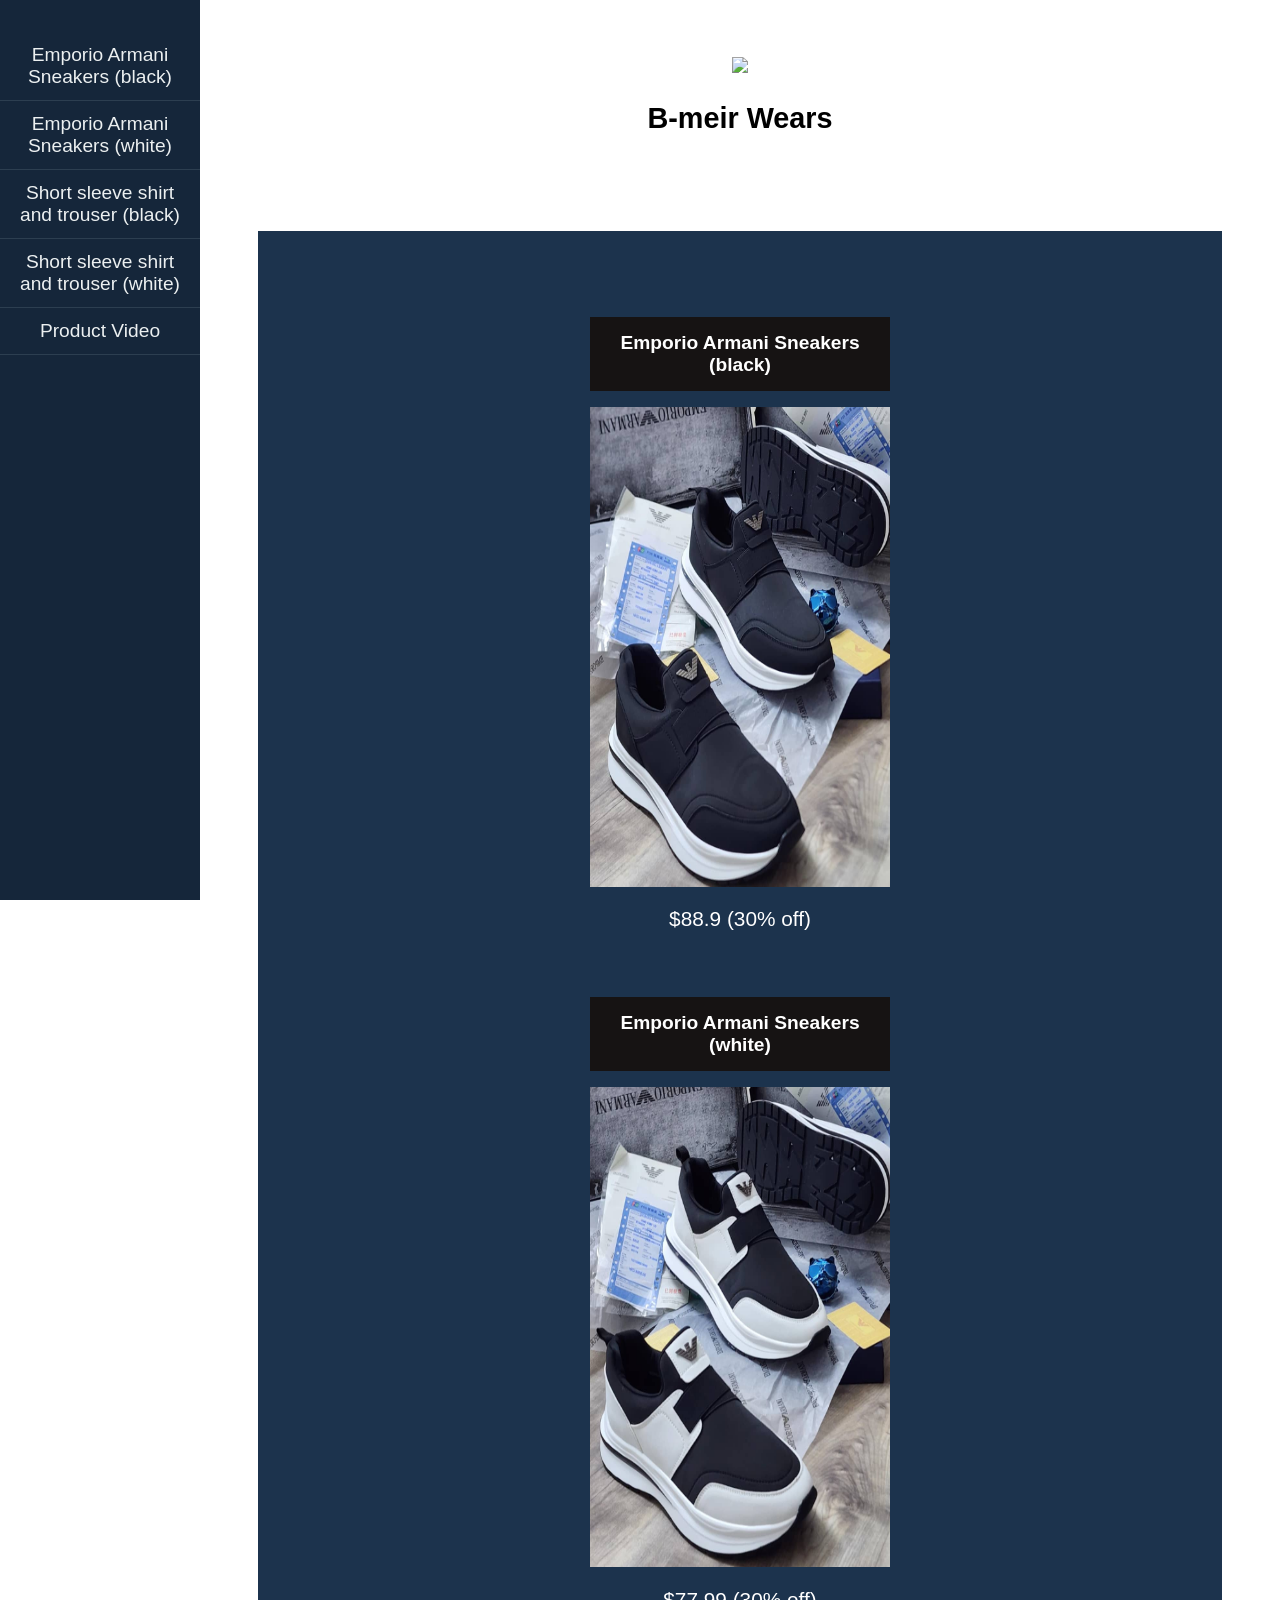
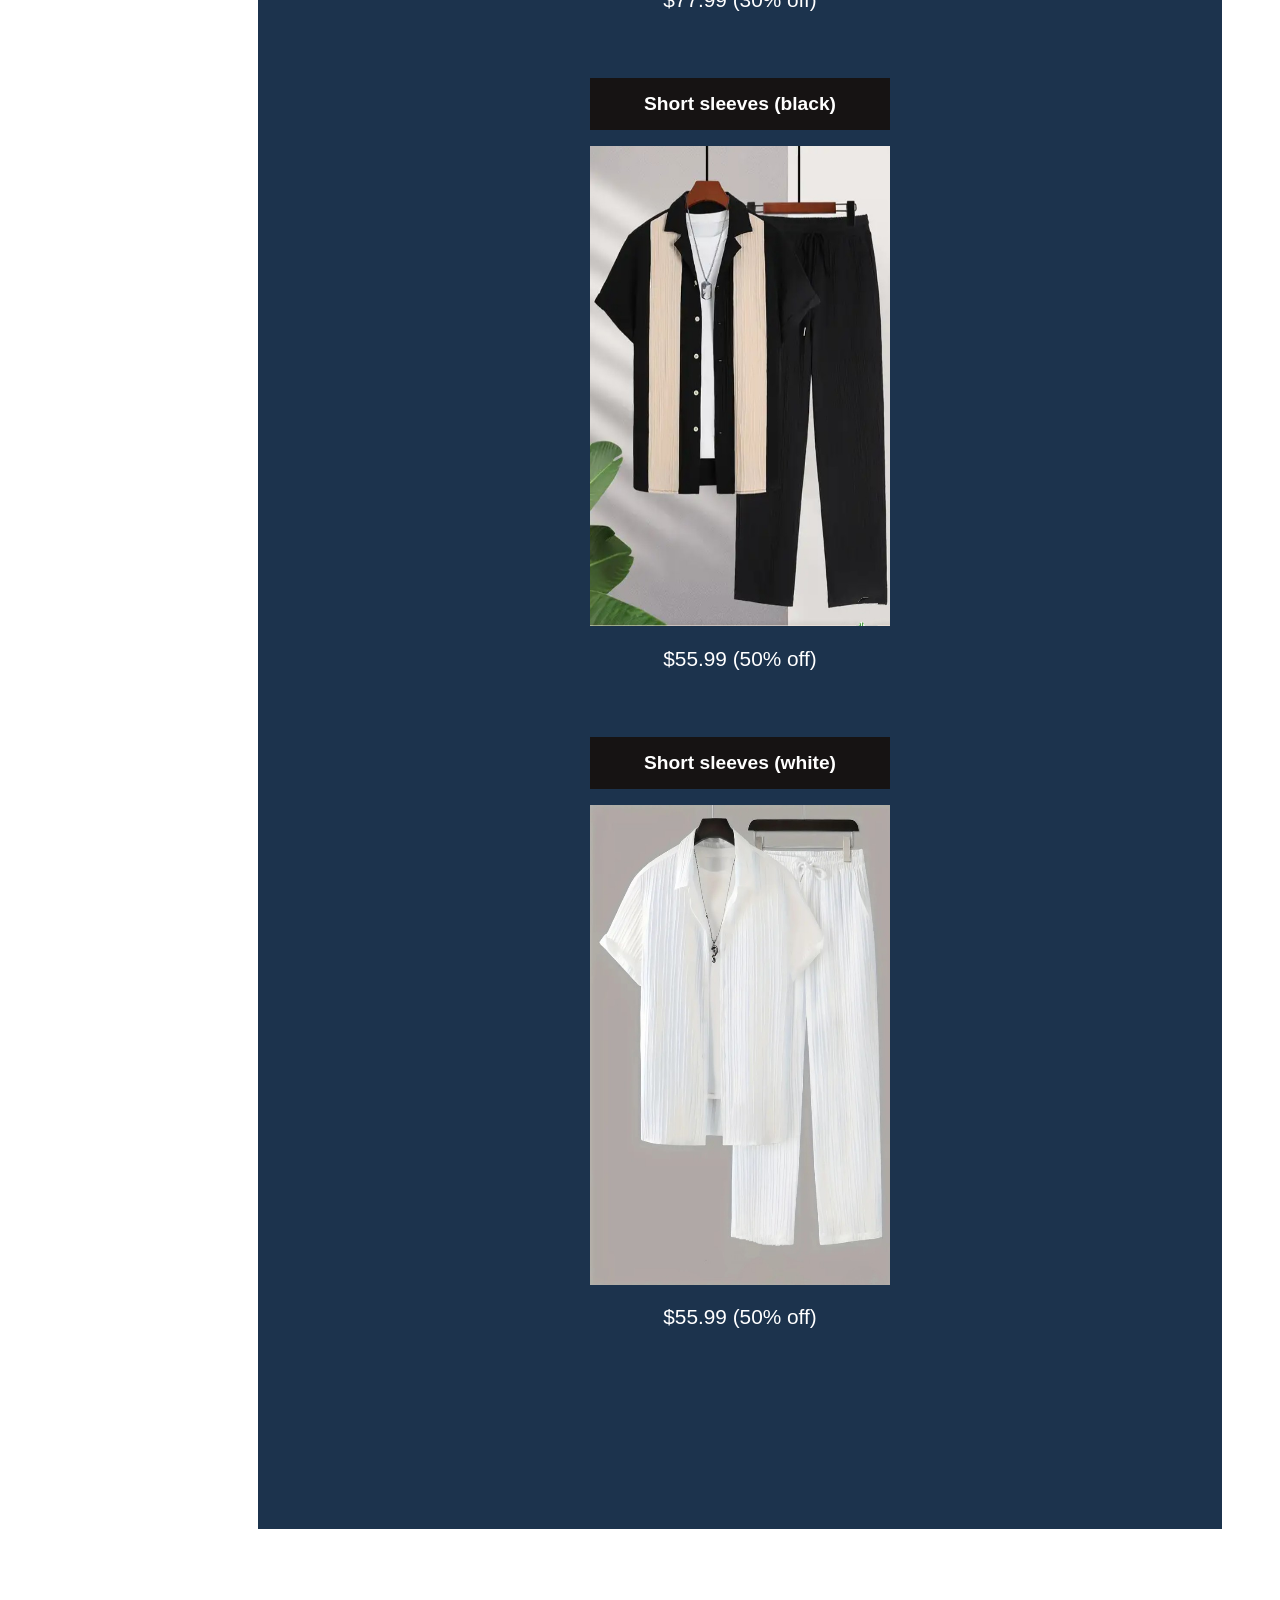
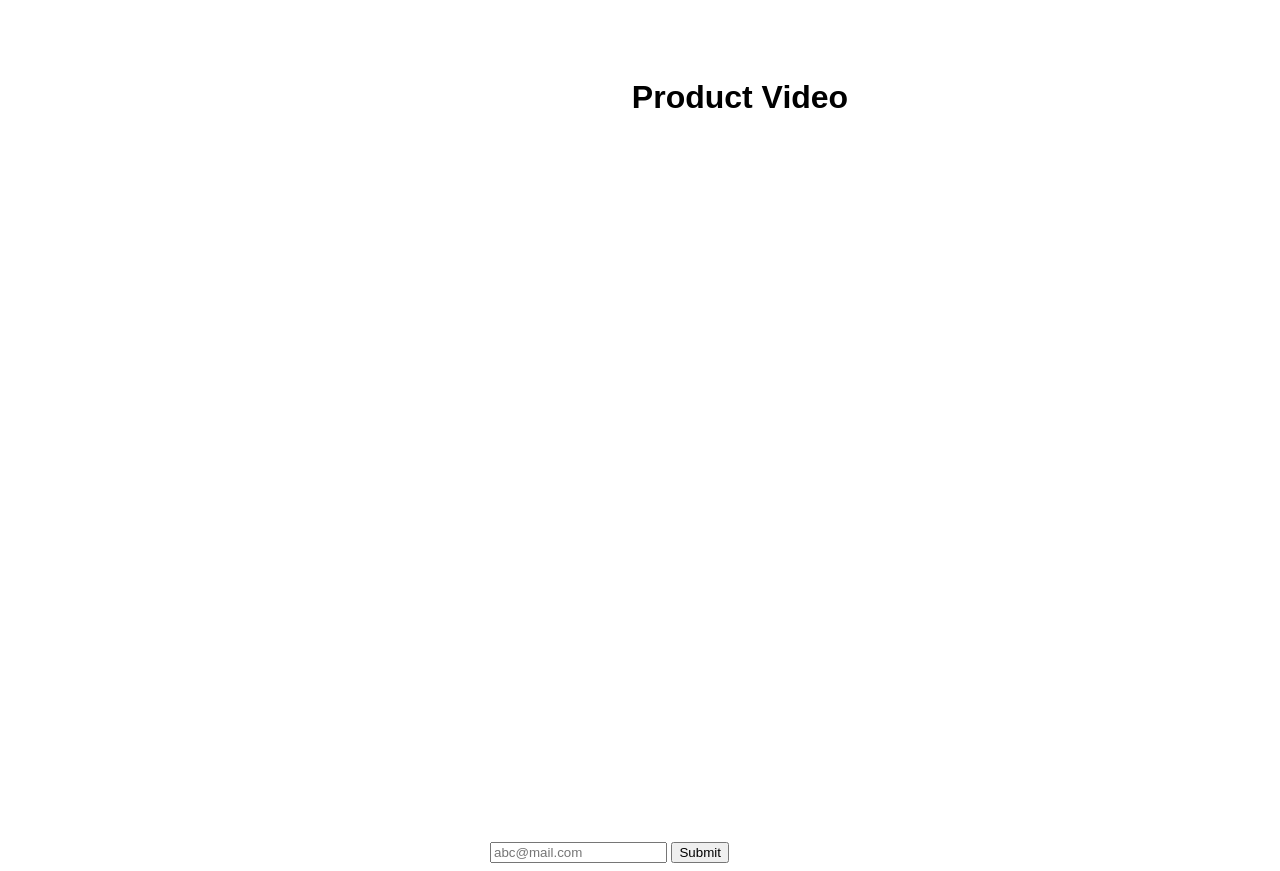
==== Product/index.html @ 34a65469 "Product Page" ====
<!DOCTYPE html>
<html>
    <head lang="en">
        <meta charset="UTF-8">
        <meta name="viewport" content="width=device-width, initial-scale=1.0">
        <title>Product Landing Page</title>
        <style>
            * {
    box-sizing: border-box;
}

body {
    background-color: white;
    font-family: Arial, Helvetica, sans-serif;
}

#main-doc {
    margin-left: 250px;
    margin-right: 50px;
}

header {
    margin: 0%;
    padding: 1rem;
    font-size: larger;
}

#header {
    text-align: center;
    padding: 3rem;
}


.container {
    background: #1c334d;
    padding: 70px 0 200px 0;
    color: #fff;
    text-align: center;
    margin-bottom: 150px;
}


p {
    color: white;
}

p:last-of-type {
    margin-bottom: 0;
    padding-bottom: 0;
    font-size: 1.3rem;
}

#project-grid {
    display: grid;
    gap: 50px;
    grid-template-columns: repeat(auto-fit, minmax(500px, 1fr));
    justify-items: center;
}

.project-tile {
    color: #000;
    width: 100%;
    max-width: 300px;
    border-radius: 8px;
    overflow: hidden;
    text-decoration: none;
    transition: transform 0.3s;
}

#project-grid img{
    width: 100%;
    display: block;
    width: 810px;
    height: 480px;
    padding-right: 500px;
}

.project-title {
    padding: 15px;
    font-size: 1.2rem;
    background: #161313;
    color: #fff;
}

#nav-bar {
    position: fixed;
    top: 0;
    left: 0;
    width: 200px;
    height: 100%;
    overflow-y: auto;
    background-color: #15263a;
    padding-top: 2rem;
    text-decoration-color: aliceblue
}
  
#nav-bar a {
    display: block;
    padding: 12px 20px;
    text-decoration: none;
    color: #ecf0f1;
    border-bottom: 1px solid #2c3e50;
}

#header img {
    max-width: 15%;
}

.center {
    width: 500px;
    margin: 0 auto;
}

h1:last-of-type {
    text-align: center;
}

video {
    width: 700px;
    height: 700px;
    align-content: center;
    justify-content: center;
}

@media screen and (max-width: 400px){
    body {
        overflow-x: hidden;
    }
    #nav-bar {
        width: 160px;
        font-size: 0.9em;
        overflow-x: hidden;
        padding-bottom: 70rem 90rem;
    }

    #main-doc {
        width: 800px;
        margin-left: 160px;
        margin-right: 0;
        padding-right: 0;
    }

    .container {
        width: 700px;
        margin-right: 0;
        padding-right: 0;
    }

    #header img {
        min-width: 40%;
        margin-left: 50px;
    }

    h2 {
        margin-left: 50px;
    }

    img {
        min-width: 85%;
        padding-left: 50px;
    }


    #project-grid img {
        width: 750px;
        height: 350px;
    }

    p:last-of-type {
        font-size: 1rem;
    }

    h1:last-of-type {
        margin-left: 200px;
    }

    video {
        width: 500px;
        height: 300px;
        margin-left: 50px;
    }

    .center {
        margin-top: 50px;
        margin-bottom: 80px;
        margin-left: 200px;
    }

}
        </style>
    </head>
    <body>
        <main id="main-doc">
            <header id="header">
                <img id="header-img" src="Screenshot (19).png" />
                <h2>B-meir Wears</h2>
                <p>Winter Sales up to 70% off</p>
                <nav id="nav-bar">
                    <a href="#emporio_armani_sneakers_(black)" class="nav-link">Emporio Armani Sneakers (black)</a>
                    <a href="#emporio_armani_sneakers_(white)" class="nav-link">Emporio Armani Sneakers (white)</a>
                    <a href="#Short_sleeve_shirt_and_trouser_(black)" class="nav-link">Short sleeve shirt and trouser (black)</a>
                    <a href="#Short_sleeve_shirt_and_trouser_(white)" class="nav-link">Short sleeve shirt and trouser (white)</a>
                    <a href="#Product_Video" class="nav-link">Product Video</a>
                </nav>
            </header>

         <div class="container">
            <div id="project-grid">
                <section class="project-tile" id="emporio_armani_sneakers_(black)">
                    <h1 class="project-title">Emporio Armani Sneakers (black)</h1>
                    <img src="IMG-20250605-WA0004.jpg" /><p>$88.9 (30% off)</p>
                </section>
        
                <section class="project-tile" id="emporio_armani_sneakers_(white)">
                    <h1 class="project-title">Emporio Armani Sneakers (white)</h1>
                    <img src="IMG-20250605-WA0006.jpg" /><p>$77.99 (30% off)</p>
                </section>

                <section class="project-tile" id="Short_sleeve_shirt_and_trouser_(black)">
                    <h1 class="project-title">Short sleeves (black)</h1>
                    <img src="Screenshot_20250401_003423 (1).jpg"><p>$55.99 (50% off)</p>
                </section>

                <section class="project-tile" id="Short_sleeve_shirt_and_trouser_(white)">
                    <h1 class="project-title">Short sleeves (white)</h1>
                    <img src="Screenshot_20250401_003401 (1).jpg"><p>$55.99 (50% off)</p>
                </section>
            </div>
         </div>  

    
            <div id="Product_Video">
                <h1>Product Video</h1>
                <video id="video" src="lv_0_20250721190455.mp4"></video>
            </div>

            <div class="center">
              <form id="form" action="https://www.freecodecamp.com/emai-submit">
                <input id="email" type="email" name="email" placeholder="abc@mail.com">
                <input id="submit" type="submit">
              </form>
            </div>

        </main>
    </body>
</html>
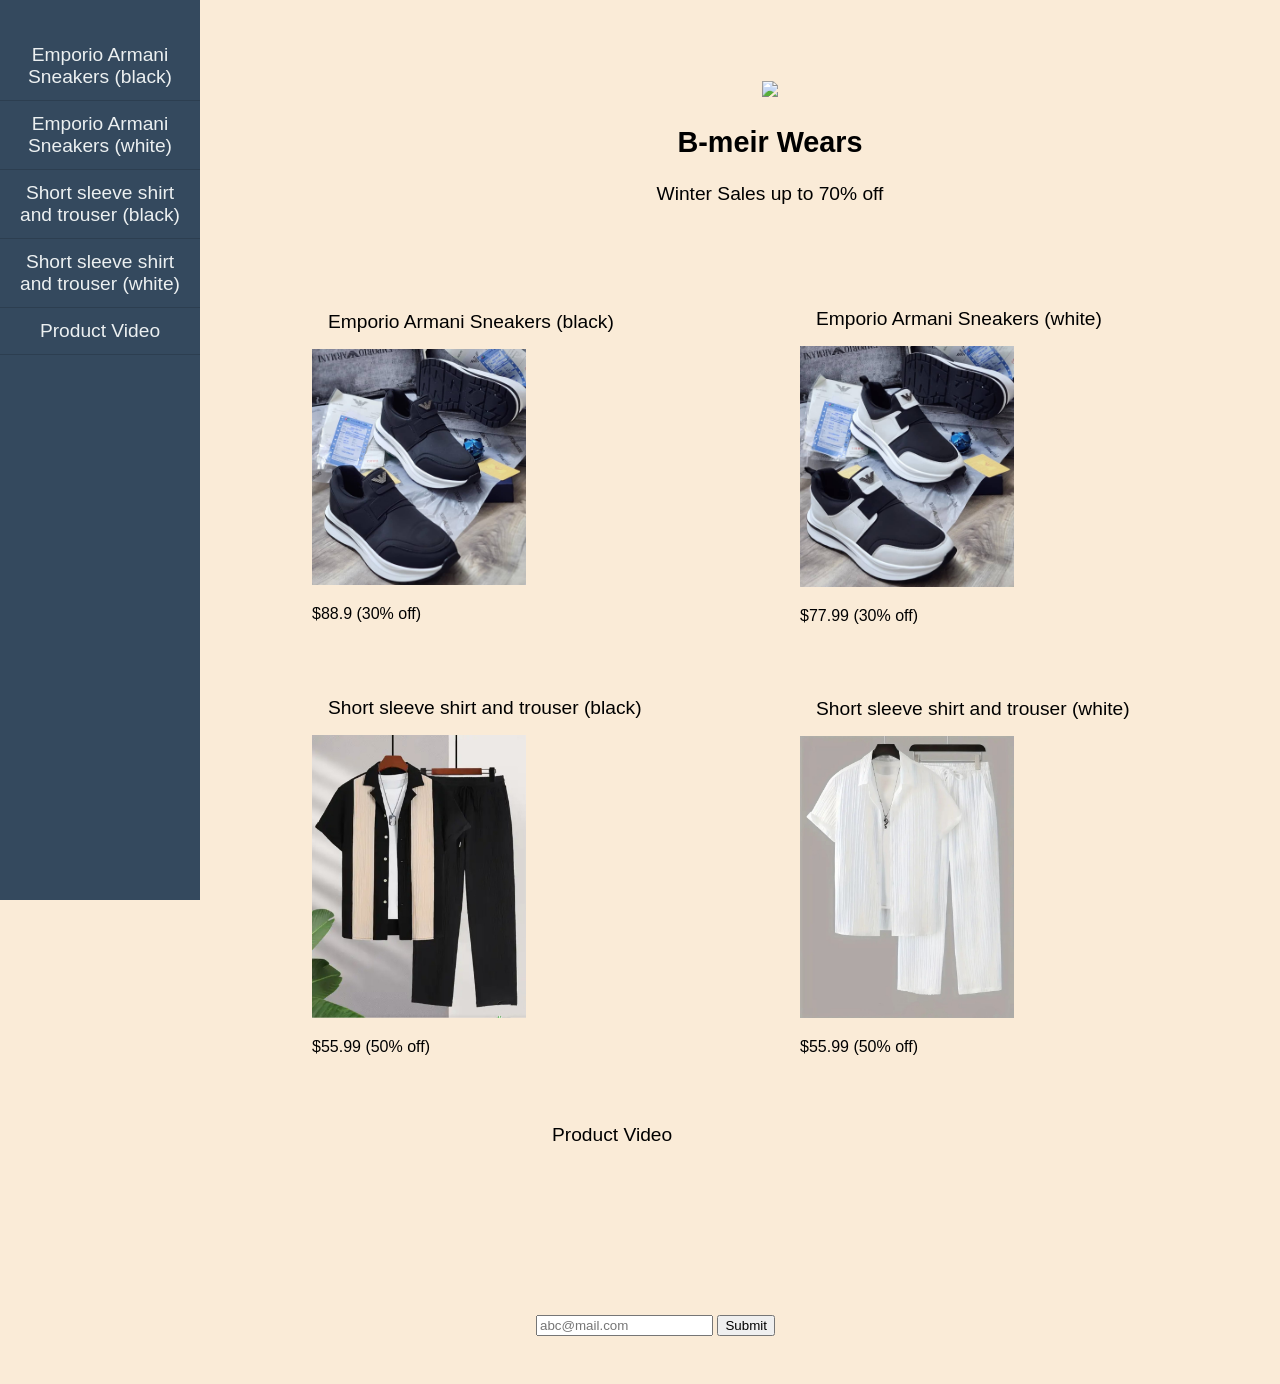
==== commit c8ec979b: "Product Page" ====
--- a/Product/index.html
+++ b/Product/index.html
@@ -10,19 +10,23 @@
 }
 
 body {
-    background-color: white;
+    margin: 0;
+    background-color: antiquewhite;
     font-family: Arial, Helvetica, sans-serif;
 }
 
 #main-doc {
-    margin-left: 250px;
-    margin-right: 50px;
+    margin-left: 260px;
+    padding: 2rem;
 }
+
 
 header {
     margin: 0%;
     padding: 1rem;
     font-size: larger;
+    text-align: left;
+    
 }
 
 #header {
@@ -30,57 +34,12 @@
     padding: 3rem;
 }
 
-
-.container {
-    background: #1c334d;
-    padding: 70px 0 200px 0;
-    color: #fff;
-    text-align: center;
-    margin-bottom: 150px;
+section {
+    align-items: center;
+    margin: 0%;
+    padding: 1rem;
 }
 
-
-p {
-    color: white;
-}
-
-p:last-of-type {
-    margin-bottom: 0;
-    padding-bottom: 0;
-    font-size: 1.3rem;
-}
-
-#project-grid {
-    display: grid;
-    gap: 50px;
-    grid-template-columns: repeat(auto-fit, minmax(500px, 1fr));
-    justify-items: center;
-}
-
-.project-tile {
-    color: #000;
-    width: 100%;
-    max-width: 300px;
-    border-radius: 8px;
-    overflow: hidden;
-    text-decoration: none;
-    transition: transform 0.3s;
-}
-
-#project-grid img{
-    width: 100%;
-    display: block;
-    width: 810px;
-    height: 480px;
-    padding-right: 500px;
-}
-
-.project-title {
-    padding: 15px;
-    font-size: 1.2rem;
-    background: #161313;
-    color: #fff;
-}
 
 #nav-bar {
     position: fixed;
@@ -89,9 +48,9 @@
     width: 200px;
     height: 100%;
     overflow-y: auto;
-    background-color: #15263a;
+    background-color: #34495e;
     padding-top: 2rem;
-    text-decoration-color: aliceblue
+    text-decoration-color: aliceblue;
 }
   
 #nav-bar a {
@@ -102,8 +61,20 @@
     border-bottom: 1px solid #2c3e50;
 }
 
+
+img {
+    max-width: 50%;
+    align-content: center;
+    padding: left 1rem;
+}
+
 #header img {
     max-width: 15%;
+}
+
+div {
+    box-sizing: border-box;
+    align-items: center;
 }
 
 .center {
@@ -111,79 +82,45 @@
     margin: 0 auto;
 }
 
-h1:last-of-type {
-    text-align: center;
+#nav-bar {
+    viewport-fit: top;
 }
 
-video {
-    width: 700px;
-    height: 700px;
-    align-content: center;
-    justify-content: center;
+.container {
+    display: flex;
+    gap: 20px; /* spacing between sections */
 }
 
-@media screen and (max-width: 400px){
-    body {
-        overflow-x: hidden;
-    }
+.left, .right {
+    flex: 1; /* equal width */
+    padding: 20px;
+    border: 1px;
+}
+
+
+video {
+    max-width: 50%;
+    align-content: center;
+}
+
+@media screen and (max-width: 768px){
     #nav-bar {
         width: 160px;
         font-size: 0.9em;
-        overflow-x: hidden;
+        overflow-y: auto;
         padding-bottom: 70rem 90rem;
     }
 
-    #main-doc {
-        width: 800px;
+    #main-doc { 
         margin-left: 160px;
-        margin-right: 0;
-        padding-right: 0;
-    }
-
-    .container {
-        width: 700px;
-        margin-right: 0;
-        padding-right: 0;
     }
 
     #header img {
         min-width: 40%;
-        margin-left: 50px;
-    }
-
-    h2 {
-        margin-left: 50px;
     }
 
     img {
         min-width: 85%;
-        padding-left: 50px;
-    }
-
-
-    #project-grid img {
-        width: 750px;
-        height: 350px;
-    }
-
-    p:last-of-type {
-        font-size: 1rem;
-    }
-
-    h1:last-of-type {
-        margin-left: 200px;
-    }
-
-    video {
-        width: 500px;
-        height: 300px;
-        margin-left: 50px;
-    }
-
-    .center {
-        margin-top: 50px;
-        margin-bottom: 80px;
-        margin-left: 200px;
     }
 
 }
@@ -204,42 +141,43 @@
                 </nav>
             </header>
 
-         <div class="container">
-            <div id="project-grid">
-                <section class="project-tile" id="emporio_armani_sneakers_(black)">
-                    <h1 class="project-title">Emporio Armani Sneakers (black)</h1>
-                    <img src="IMG-20250605-WA0004.jpg" /><p>$88.9 (30% off)</p>
-                </section>
+        <div class="container">
+            <section class="main-section left" id="emporio_armani_sneakers_(black)">
+                <header>Emporio Armani Sneakers (black)</header>
+                <img src="IMG-20250605-WA0004.jpg" /><p>$88.9 (30% off)</p>
+            </section>
         
-                <section class="project-tile" id="emporio_armani_sneakers_(white)">
-                    <h1 class="project-title">Emporio Armani Sneakers (white)</h1>
-                    <img src="IMG-20250605-WA0006.jpg" /><p>$77.99 (30% off)</p>
-                </section>
 
-                <section class="project-tile" id="Short_sleeve_shirt_and_trouser_(black)">
-                    <h1 class="project-title">Short sleeves (black)</h1>
-                    <img src="Screenshot_20250401_003423 (1).jpg"><p>$55.99 (50% off)</p>
-                </section>
+            <section class="main-section right" id="emporio_armani_sneakers_(white)">
+                <header>Emporio Armani Sneakers (white)</header>
+                <img src="IMG-20250605-WA0006.jpg" /><p>$77.99 (30% off)</p>
+            </section>
+        </div>
 
-                <section class="project-tile" id="Short_sleeve_shirt_and_trouser_(white)">
-                    <h1 class="project-title">Short sleeves (white)</h1>
-                    <img src="Screenshot_20250401_003401 (1).jpg"><p>$55.99 (50% off)</p>
-                </section>
-            </div>
-         </div>  
+        <div class="container">
+            <section class="main-section left" id="Short_sleeve_shirt_and_trouser_(black)">
+                 <header>Short sleeve shirt and trouser (black)</header>
+                <img src="Screenshot_20250401_003423 (1).jpg"><p>$55.99 (50% off)</p>
+            </section>
+
+            <section class="main-section right" id="Short_sleeve_shirt_and_trouser_(white)">
+                <header>Short sleeve shirt and trouser (white)</header>
+                <img src="Screenshot_20250401_003401 (1).jpg"><p>$55.99 (50% off)</p>
+            </section>
+        </div>  
 
     
-            <div id="Product_Video">
-                <h1>Product Video</h1>
+            <section class="main-section center" id="Product_Video">
+                <header>Product Video</header>
                 <video id="video" src="lv_0_20250721190455.mp4"></video>
-            </div>
+            </section>
 
-            <div class="center">
+            <section class="center">
               <form id="form" action="https://www.freecodecamp.com/emai-submit">
                 <input id="email" type="email" name="email" placeholder="abc@mail.com">
                 <input id="submit" type="submit">
               </form>
-            </div>
+            </section>
 
         </main>
     </body>
